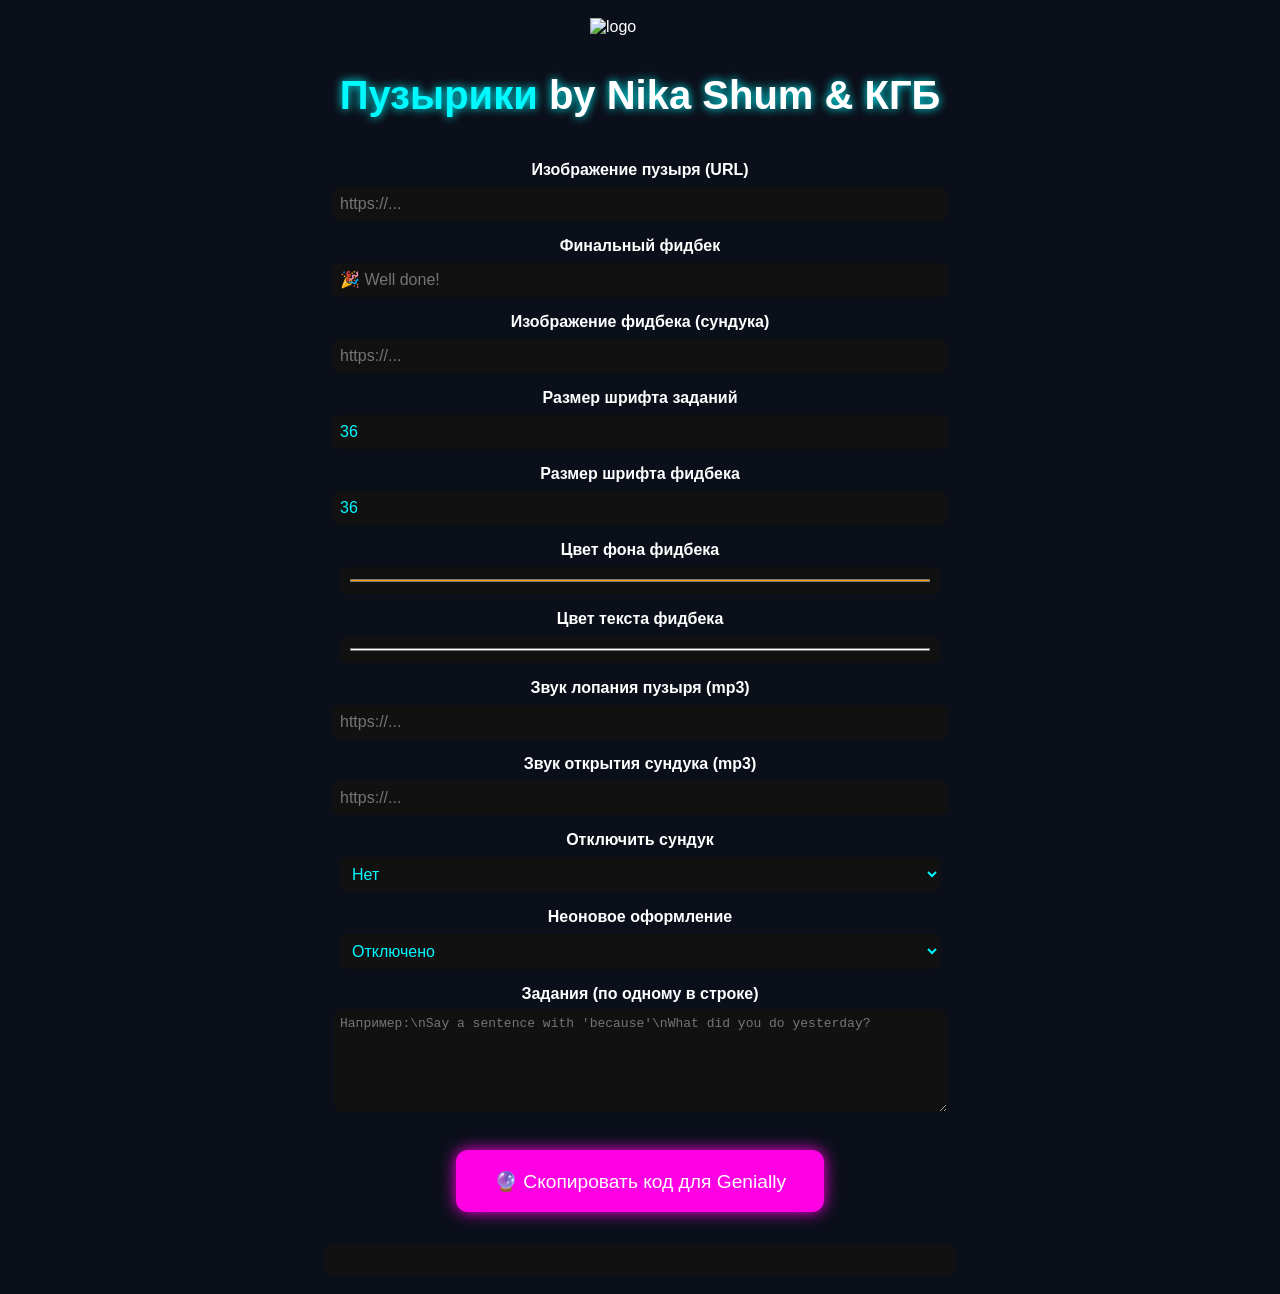
==== edit.html @ 7903235f "Update edit.html" ====
<!DOCTYPE html>
<html lang="ru">
<head>
  <meta charset="UTF-8" />
  <meta name="viewport" content="width=device-width, initial-scale=1.0" />
  <title>Редактор Пузыриков</title>
  <style>
    body {
      background: #0b0f1a;
      font-family: 'Rubik', sans-serif;
      color: white;
      margin: 0;
      padding: 2vh;
      display: flex;
      flex-direction: column;
      align-items: center;
    }
    h1 {
      font-size: 2.5em;
      color: #00f9ff;
      text-shadow: 0 0 10px #00f9ff;
      text-align: center;
    }
    .logo {
      width: 100px;
      margin-bottom: 10px;
    }
    label {
      margin-top: 1em;
      font-weight: bold;
      display: block;
    }
    input, textarea, select {
      width: 80vw;
      max-width: 600px;
      margin-top: 0.5em;
      padding: 0.5em;
      border-radius: 8px;
      border: none;
      background: #111;
      color: #00f9ff;
      font-size: 1em;
    }
    button {
      margin-top: 2em;
      padding: 1em 2em;
      font-size: 1.2em;
      border: none;
      border-radius: 12px;
      background: #ff00e5;
      color: white;
      cursor: pointer;
      box-shadow: 0 0 15px #ff00e5;
    }
    button:hover {
      transform: scale(1.05);
    }
    .output {
      margin-top: 2em;
      word-break: break-all;
      background: #111;
      padding: 1em;
      border-radius: 12px;
      width: 80vw;
      max-width: 600px;
    }
  </style>
</head>
<body>
  <img class="logo" src="https://nikashum93.github.io/pusyriki/assets/kgb-logo.png" alt="logo" />
  <h1>Пузырики <span style="color:#fff">by Nika Shum & КГБ</span></h1>

  <label>Изображение пузыря (URL)</label>
  <input id="bubbleImage" placeholder="https://..." />

  <label>Финальный фидбек</label>
  <input id="feedback" placeholder="🎉 Well done!" />

  <label>Изображение фидбека (сундука)</label>
  <input id="feedbackImage" placeholder="https://..." />

  <label>Размер шрифта заданий</label>
  <input id="fontSize" type="number" value="36" />

  <label>Размер шрифта фидбека</label>
  <input id="feedbackFontSize" type="number" value="36" />

  <label>Цвет фона фидбека</label>
  <input id="feedbackColor" type="color" value="#FFA500" />

  <label>Цвет текста фидбека</label>
  <input id="feedbackTextColor" type="color" value="#FFFFFF" />

  <label>Звук лопания пузыря (mp3)</label>
  <input id="popSound" placeholder="https://..." />

  <label>Звук открытия сундука (mp3)</label>
  <input id="openSound" placeholder="https://..." />

  <label>Отключить сундук</label>
  <select id="noChest">
    <option value="false">Нет</option>
    <option value="true">Да</option>
  </select>

  <label>Неоновое оформление</label>
  <select id="neon">
    <option value="false">Отключено</option>
    <option value="true">Включено</option>
  </select>

  <label>Задания (по одному в строке)</label>
  <textarea id="tasks" rows="6" placeholder="Например:\nSay a sentence with 'because'\nWhat did you do yesterday?"></textarea>

  <button onclick="generate()">🔮 Скопировать код для Genially</button>

  <div class="output" id="output"></div>

  <script>
    function generate() {
      const params = new URLSearchParams({
        bubbleImage: bubbleImage.value,
        feedback: feedback.value,
        feedbackImage: feedbackImage.value,
        fontSize: fontSize.value,
        feedbackFontSize: feedbackFontSize.value,
        feedbackColor: feedbackColor.value,
        feedbackTextColor: feedbackTextColor.value,
        popSound: popSound.value,
        openSound: openSound.value,
        noChest: noChest.value,
        neon: neon.value,
        tasks: tasks.value.trim()
      });
      const url = `https://nikashum93.github.io/pusyriki2.0/?${params.toString()}`;
      output.innerHTML = `<textarea readonly style='width:100%;height:100px;'>
<iframe src="${url}" style="width:100%;height:100%" frameborder="0" allowfullscreen></iframe>
</textarea>`;
    }
  </script>
</body>
</html>
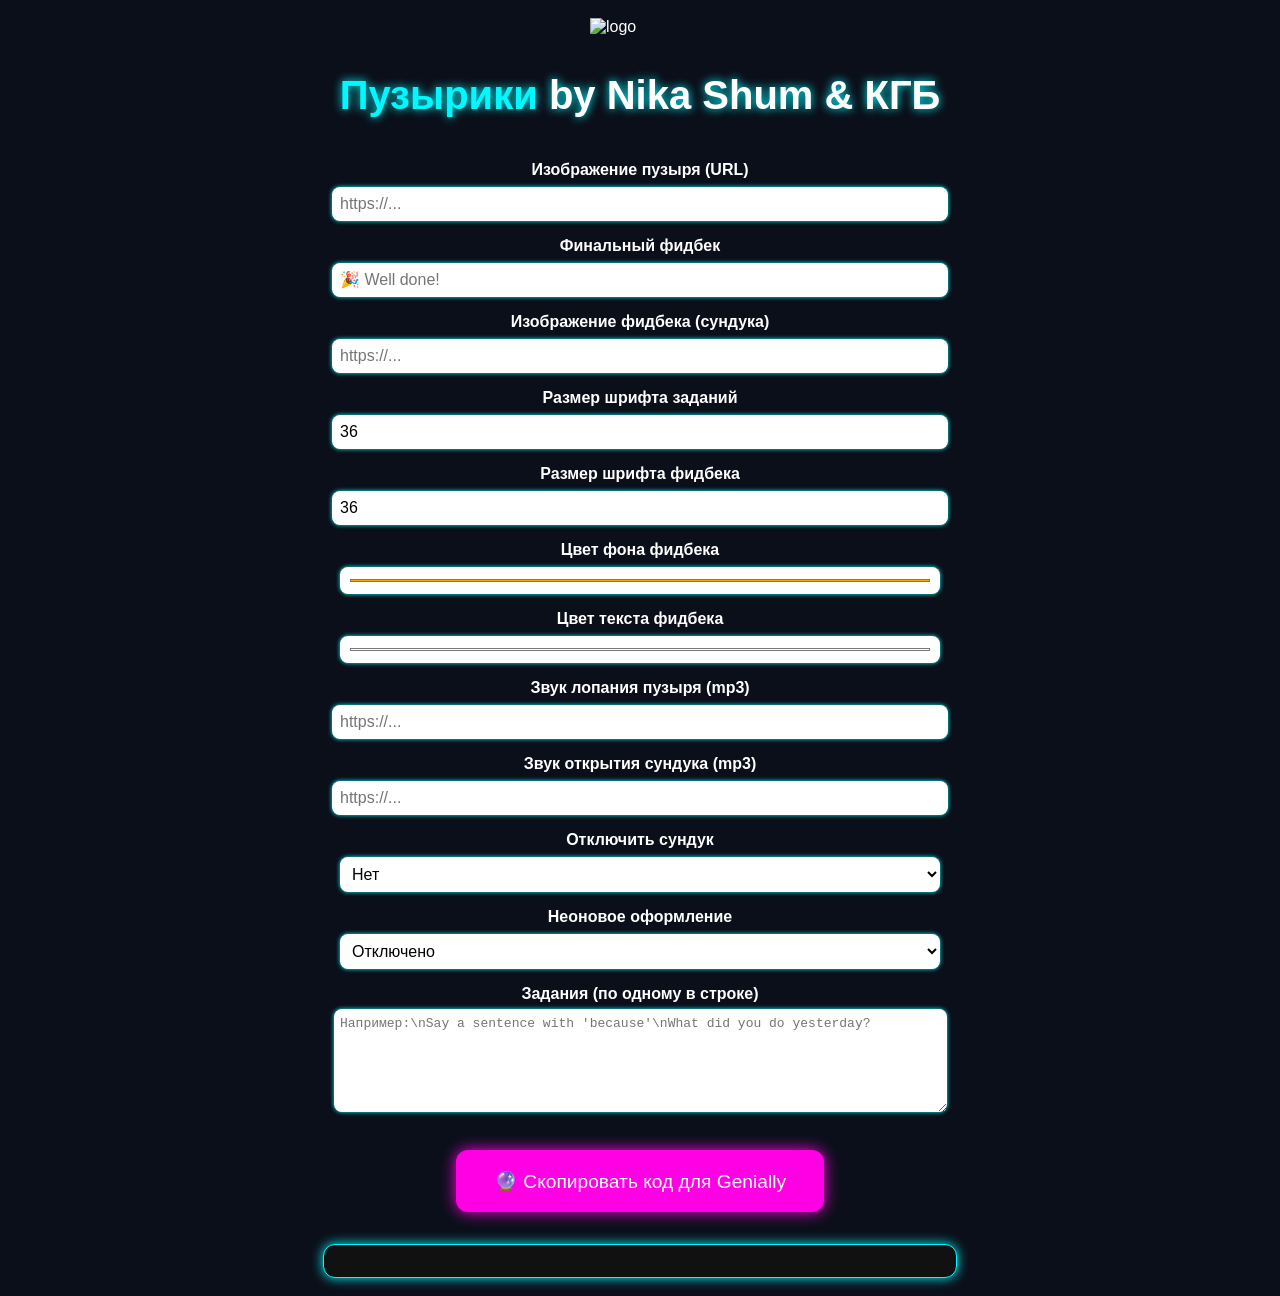
==== commit 83aaa2a7: "Update edit.html" ====
--- a/edit.html
+++ b/edit.html
@@ -37,9 +37,14 @@
       padding: 0.5em;
       border-radius: 8px;
       border: none;
-      background: #111;
-      color: #00f9ff;
+      background: #fff;
+      color: #000;
       font-size: 1em;
+      outline: none;
+      box-shadow: 0 0 4px #00f9ff;
+    }
+    input:focus, textarea:focus, select:focus {
+      box-shadow: 0 0 8px #00f9ff;
     }
     button {
       margin-top: 2em;
@@ -63,6 +68,9 @@
       border-radius: 12px;
       width: 80vw;
       max-width: 600px;
+      box-shadow: 0 0 12px #00f9ff;
+      border: 1px solid #00f9ff;
+      color: #00f9ff;
     }
   </style>
 </head>
@@ -71,31 +79,31 @@
   <h1>Пузырики <span style="color:#fff">by Nika Shum & КГБ</span></h1>
 
   <label>Изображение пузыря (URL)</label>
-  <input id="bubbleImage" placeholder="https://..." />
+  <input id="bubbleImage" placeholder="https://..." autocomplete="off" />
 
   <label>Финальный фидбек</label>
-  <input id="feedback" placeholder="🎉 Well done!" />
+  <input id="feedback" placeholder="🎉 Well done!" autocomplete="off" />
 
   <label>Изображение фидбека (сундука)</label>
-  <input id="feedbackImage" placeholder="https://..." />
+  <input id="feedbackImage" placeholder="https://..." autocomplete="off" />
 
   <label>Размер шрифта заданий</label>
-  <input id="fontSize" type="number" value="36" />
+  <input id="fontSize" type="number" value="36" autocomplete="off" />
 
   <label>Размер шрифта фидбека</label>
-  <input id="feedbackFontSize" type="number" value="36" />
+  <input id="feedbackFontSize" type="number" value="36" autocomplete="off" />
 
   <label>Цвет фона фидбека</label>
-  <input id="feedbackColor" type="color" value="#FFA500" />
+  <input id="feedbackColor" type="color" value="#FFA500" autocomplete="off" />
 
   <label>Цвет текста фидбека</label>
-  <input id="feedbackTextColor" type="color" value="#FFFFFF" />
+  <input id="feedbackTextColor" type="color" value="#FFFFFF" autocomplete="off" />
 
   <label>Звук лопания пузыря (mp3)</label>
-  <input id="popSound" placeholder="https://..." />
+  <input id="popSound" placeholder="https://..." autocomplete="off" />
 
   <label>Звук открытия сундука (mp3)</label>
-  <input id="openSound" placeholder="https://..." />
+  <input id="openSound" placeholder="https://..." autocomplete="off" />
 
   <label>Отключить сундук</label>
   <select id="noChest">
@@ -110,7 +118,7 @@
   </select>
 
   <label>Задания (по одному в строке)</label>
-  <textarea id="tasks" rows="6" placeholder="Например:\nSay a sentence with 'because'\nWhat did you do yesterday?"></textarea>
+  <textarea id="tasks" rows="6" placeholder="Например:\nSay a sentence with 'because'\nWhat did you do yesterday?" autocomplete="off"></textarea>
 
   <button onclick="generate()">🔮 Скопировать код для Genially</button>
 
@@ -132,7 +140,7 @@
         neon: neon.value,
         tasks: tasks.value.trim()
       });
-      const url = `https://nikashum93.github.io/pusyriki2.0/?${params.toString()}`;
+      const url = `https://nikashum93.github.io/pusyriki2.0/index.html?${params.toString()}`;
       output.innerHTML = `<textarea readonly style='width:100%;height:100px;'>
 <iframe src="${url}" style="width:100%;height:100%" frameborder="0" allowfullscreen></iframe>
 </textarea>`;
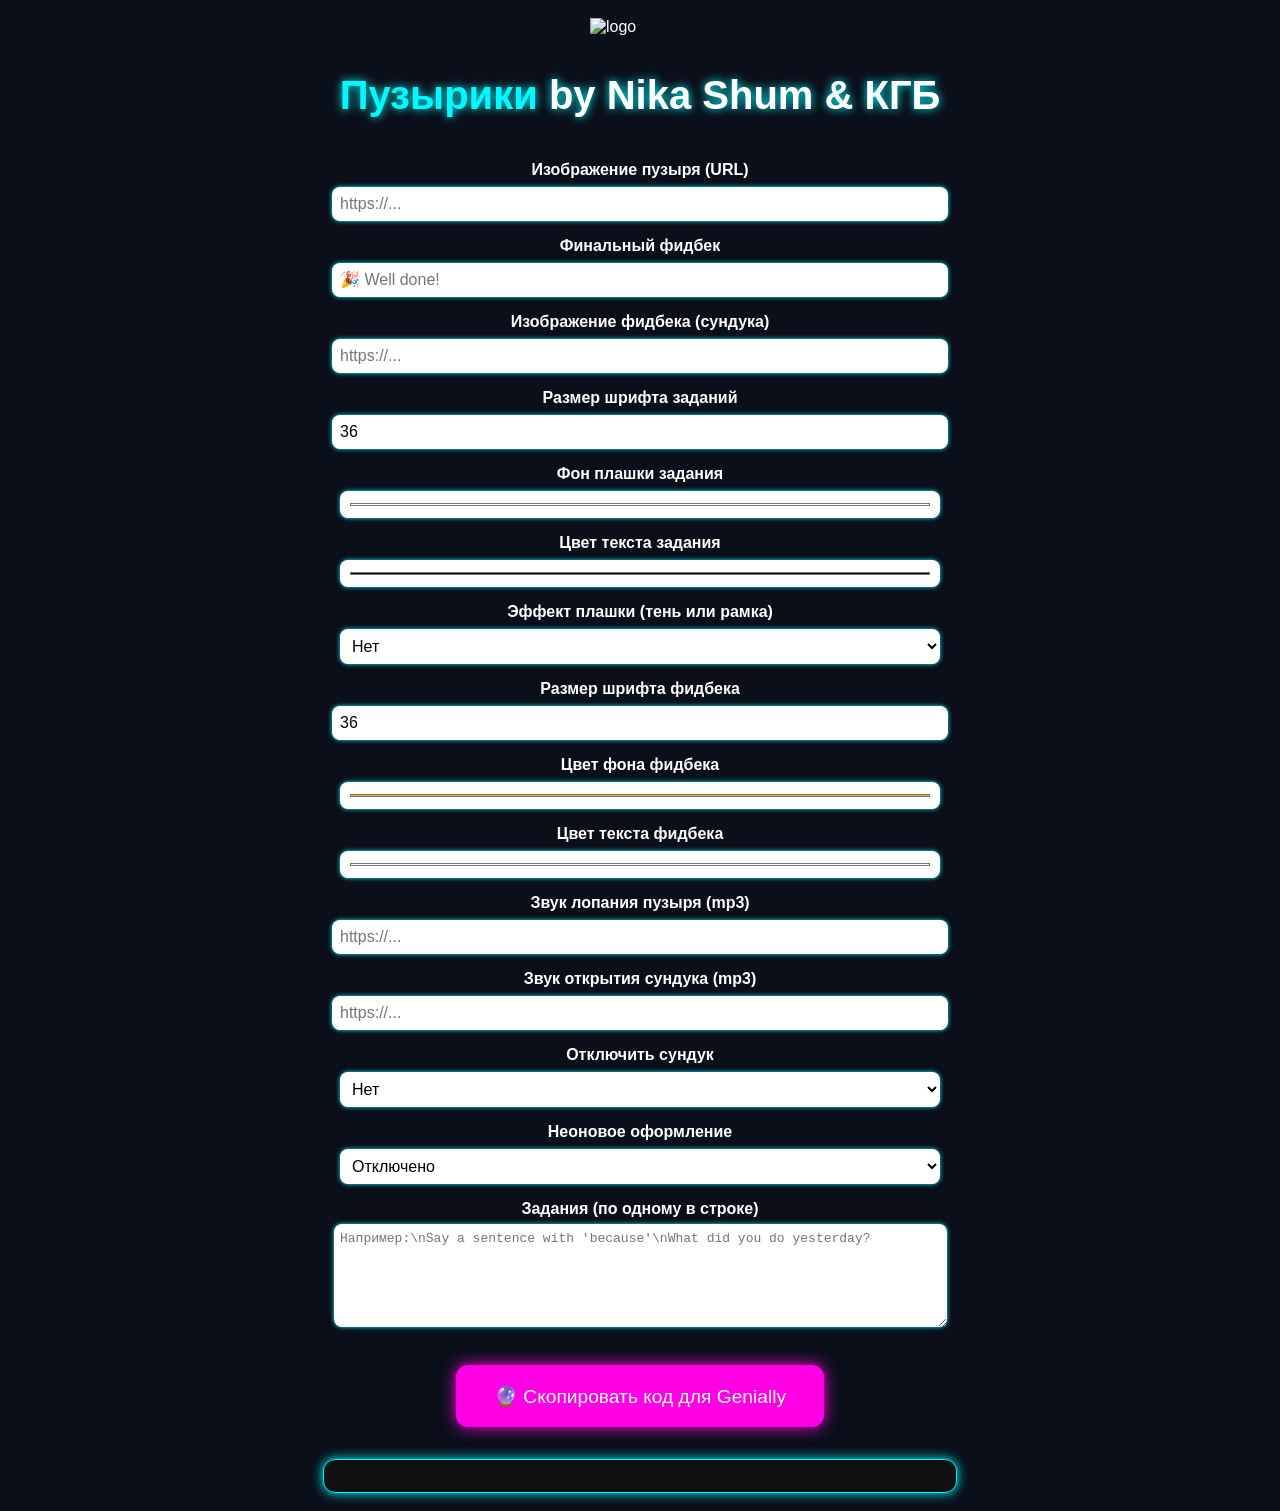
==== commit ff1c3c8a: "Update edit.html" ====
--- a/edit.html
+++ b/edit.html
@@ -62,7 +62,7 @@
     }
     .output {
       margin-top: 2em;
-      word-break: break-all;
+      word-break: break-word;
       background: #111;
       padding: 1em;
       border-radius: 12px;
@@ -89,6 +89,20 @@
 
   <label>Размер шрифта заданий</label>
   <input id="fontSize" type="number" value="36" autocomplete="off" />
+
+  <label>Фон плашки задания</label>
+  <input id="taskBgColor" type="color" value="#ffffff" autocomplete="off" />
+
+  <label>Цвет текста задания</label>
+  <input id="taskTextColor" type="color" value="#000000" autocomplete="off" />
+
+  <label>Эффект плашки (тень или рамка)</label>
+  <select id="taskEffect">
+    <option value="none">Нет</option>
+    <option value="shadow">Тень</option>
+    <option value="border">Рамка</option>
+    <option value="3d">3D</option>
+  </select>
 
   <label>Размер шрифта фидбека</label>
   <input id="feedbackFontSize" type="number" value="36" autocomplete="off" />
@@ -131,6 +145,9 @@
         feedback: feedback.value,
         feedbackImage: feedbackImage.value,
         fontSize: fontSize.value,
+        taskBgColor: taskBgColor.value,
+        taskTextColor: taskTextColor.value,
+        taskEffect: taskEffect.value,
         feedbackFontSize: feedbackFontSize.value,
         feedbackColor: feedbackColor.value,
         feedbackTextColor: feedbackTextColor.value,
@@ -141,9 +158,7 @@
         tasks: tasks.value.trim()
       });
       const url = `https://nikashum93.github.io/pusyriki2.0/index.html?${params.toString()}`;
-      output.innerHTML = `<textarea readonly style='width:100%;height:100px;'>
-<iframe src="${url}" style="width:100%;height:100%" frameborder="0" allowfullscreen></iframe>
-</textarea>`;
+      output.innerHTML = `<textarea readonly style='width:100%;height:100px;'>\n<iframe src="${url}" style="width:100%;height:100%" frameborder="0" allowfullscreen></iframe>\n</textarea>`;
     }
   </script>
 </body>
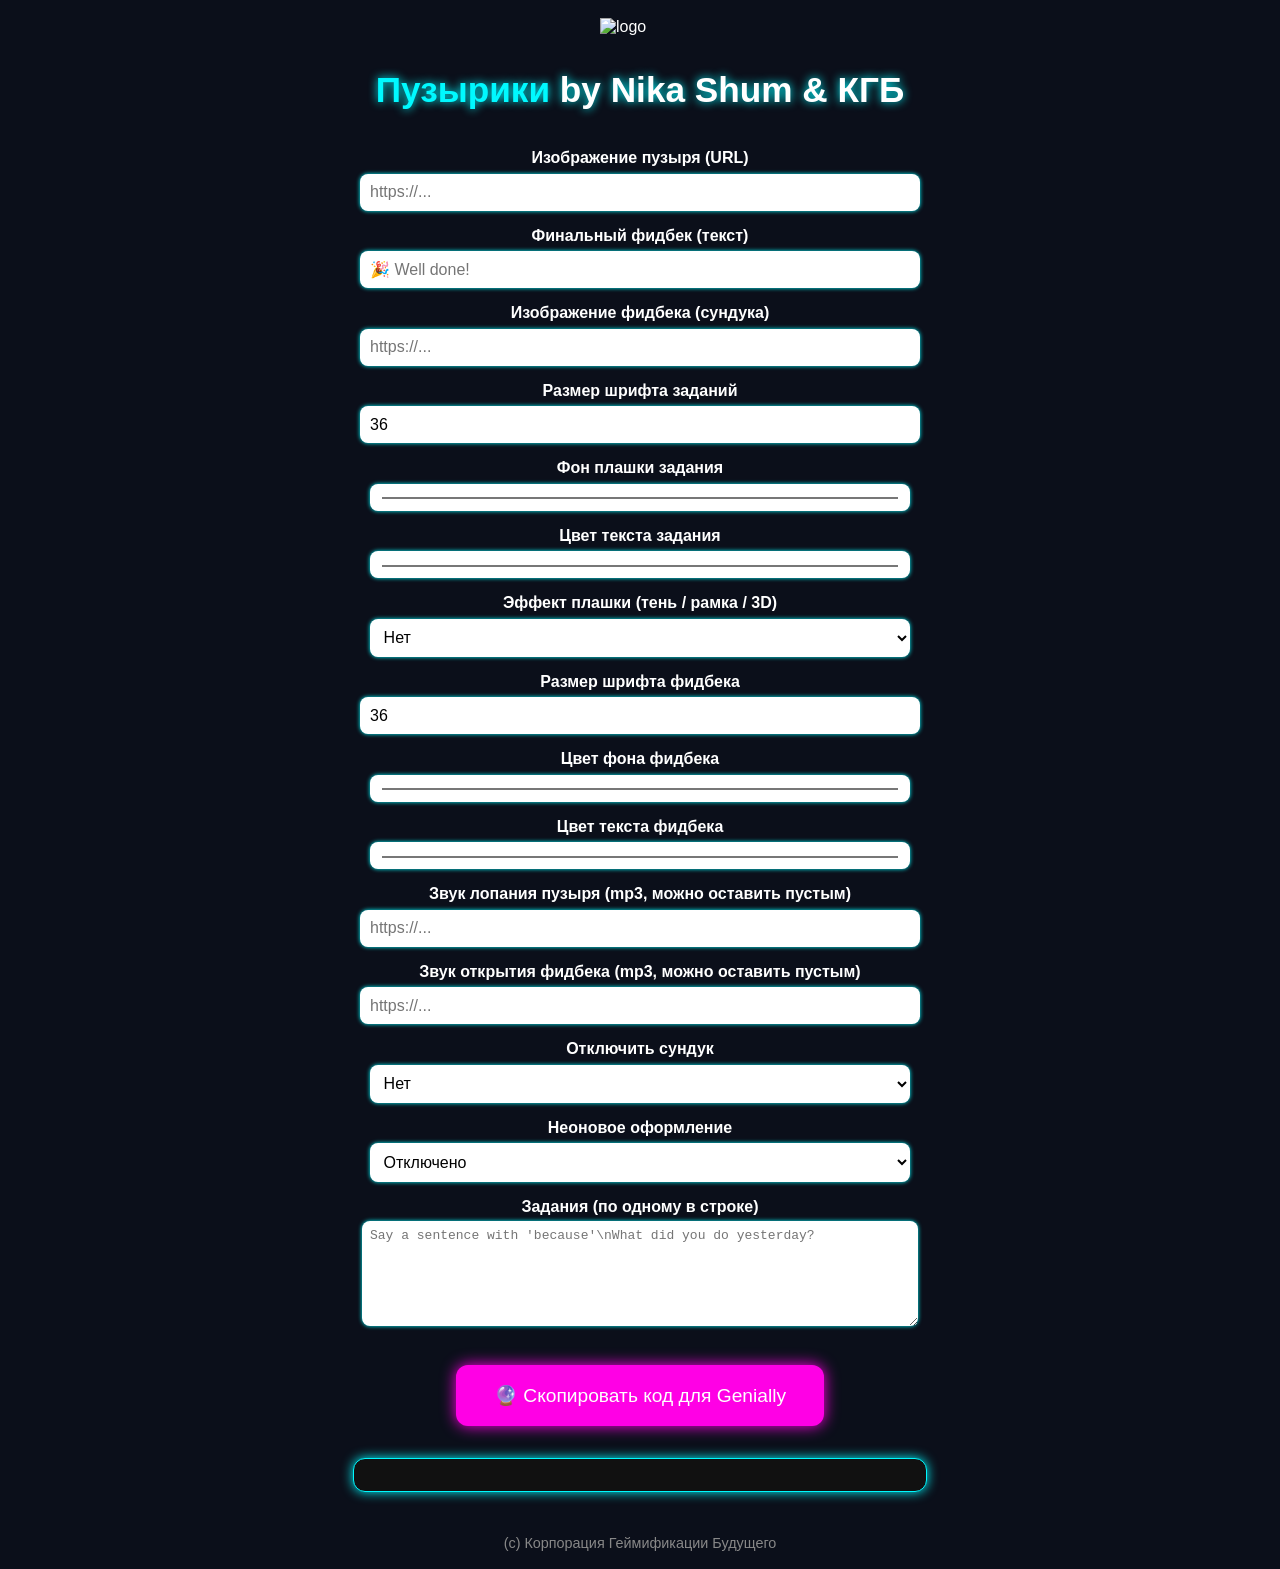
==== commit a8036641: "Update edit.html" ====
--- a/edit.html
+++ b/edit.html
@@ -16,13 +16,13 @@
       align-items: center;
     }
     h1 {
-      font-size: 2.5em;
+      font-size: 2.2em;
       color: #00f9ff;
       text-shadow: 0 0 10px #00f9ff;
       text-align: center;
     }
     .logo {
-      width: 100px;
+      width: 80px;
       margin-bottom: 10px;
     }
     label {
@@ -31,10 +31,10 @@
       display: block;
     }
     input, textarea, select {
-      width: 80vw;
-      max-width: 600px;
-      margin-top: 0.5em;
-      padding: 0.5em;
+      width: 90vw;
+      max-width: 540px;
+      margin-top: 0.4em;
+      padding: 0.6em;
       border-radius: 8px;
       border: none;
       background: #fff;
@@ -66,11 +66,17 @@
       background: #111;
       padding: 1em;
       border-radius: 12px;
-      width: 80vw;
-      max-width: 600px;
+      width: 90vw;
+      max-width: 540px;
       box-shadow: 0 0 12px #00f9ff;
       border: 1px solid #00f9ff;
       color: #00f9ff;
+    }
+    footer {
+      margin-top: 3em;
+      font-size: 0.9em;
+      color: #888;
+      text-align: center;
     }
   </style>
 </head>
@@ -81,14 +87,14 @@
   <label>Изображение пузыря (URL)</label>
   <input id="bubbleImage" placeholder="https://..." autocomplete="off" />
 
-  <label>Финальный фидбек</label>
+  <label>Финальный фидбек (текст)</label>
   <input id="feedback" placeholder="🎉 Well done!" autocomplete="off" />
 
   <label>Изображение фидбека (сундука)</label>
   <input id="feedbackImage" placeholder="https://..." autocomplete="off" />
 
   <label>Размер шрифта заданий</label>
-  <input id="fontSize" type="number" value="36" autocomplete="off" />
+  <input id="fontSize" type="number" value="36" min="16" autocomplete="off" />
 
   <label>Фон плашки задания</label>
   <input id="taskBgColor" type="color" value="#ffffff" autocomplete="off" />
@@ -96,7 +102,7 @@
   <label>Цвет текста задания</label>
   <input id="taskTextColor" type="color" value="#000000" autocomplete="off" />
 
-  <label>Эффект плашки (тень или рамка)</label>
+  <label>Эффект плашки (тень / рамка / 3D)</label>
   <select id="taskEffect">
     <option value="none">Нет</option>
     <option value="shadow">Тень</option>
@@ -105,7 +111,7 @@
   </select>
 
   <label>Размер шрифта фидбека</label>
-  <input id="feedbackFontSize" type="number" value="36" autocomplete="off" />
+  <input id="feedbackFontSize" type="number" value="36" min="16" autocomplete="off" />
 
   <label>Цвет фона фидбека</label>
   <input id="feedbackColor" type="color" value="#FFA500" autocomplete="off" />
@@ -113,10 +119,10 @@
   <label>Цвет текста фидбека</label>
   <input id="feedbackTextColor" type="color" value="#FFFFFF" autocomplete="off" />
 
-  <label>Звук лопания пузыря (mp3)</label>
+  <label>Звук лопания пузыря (mp3, можно оставить пустым)</label>
   <input id="popSound" placeholder="https://..." autocomplete="off" />
 
-  <label>Звук открытия сундука (mp3)</label>
+  <label>Звук открытия фидбека (mp3, можно оставить пустым)</label>
   <input id="openSound" placeholder="https://..." autocomplete="off" />
 
   <label>Отключить сундук</label>
@@ -132,11 +138,13 @@
   </select>
 
   <label>Задания (по одному в строке)</label>
-  <textarea id="tasks" rows="6" placeholder="Например:\nSay a sentence with 'because'\nWhat did you do yesterday?" autocomplete="off"></textarea>
+  <textarea id="tasks" rows="6" placeholder="Say a sentence with 'because'\nWhat did you do yesterday?" autocomplete="off"></textarea>
 
   <button onclick="generate()">🔮 Скопировать код для Genially</button>
 
   <div class="output" id="output"></div>
+
+  <footer>(c) Корпорация Геймификации Будущего</footer>
 
   <script>
     function generate() {
@@ -157,8 +165,9 @@
         neon: neon.value,
         tasks: tasks.value.trim()
       });
+
       const url = `https://nikashum93.github.io/pusyriki2.0/index.html?${params.toString()}`;
-      output.innerHTML = `<textarea readonly style='width:100%;height:100px;'>\n<iframe src="${url}" style="width:100%;height:100%" frameborder="0" allowfullscreen></iframe>\n</textarea>`;
+      output.innerHTML = `<textarea readonly style="width:100%;height:100px;">\n<iframe src="${url}" style="width:100%;height:100%" frameborder="0" allowfullscreen></iframe>\n</textarea>`;
     }
   </script>
 </body>
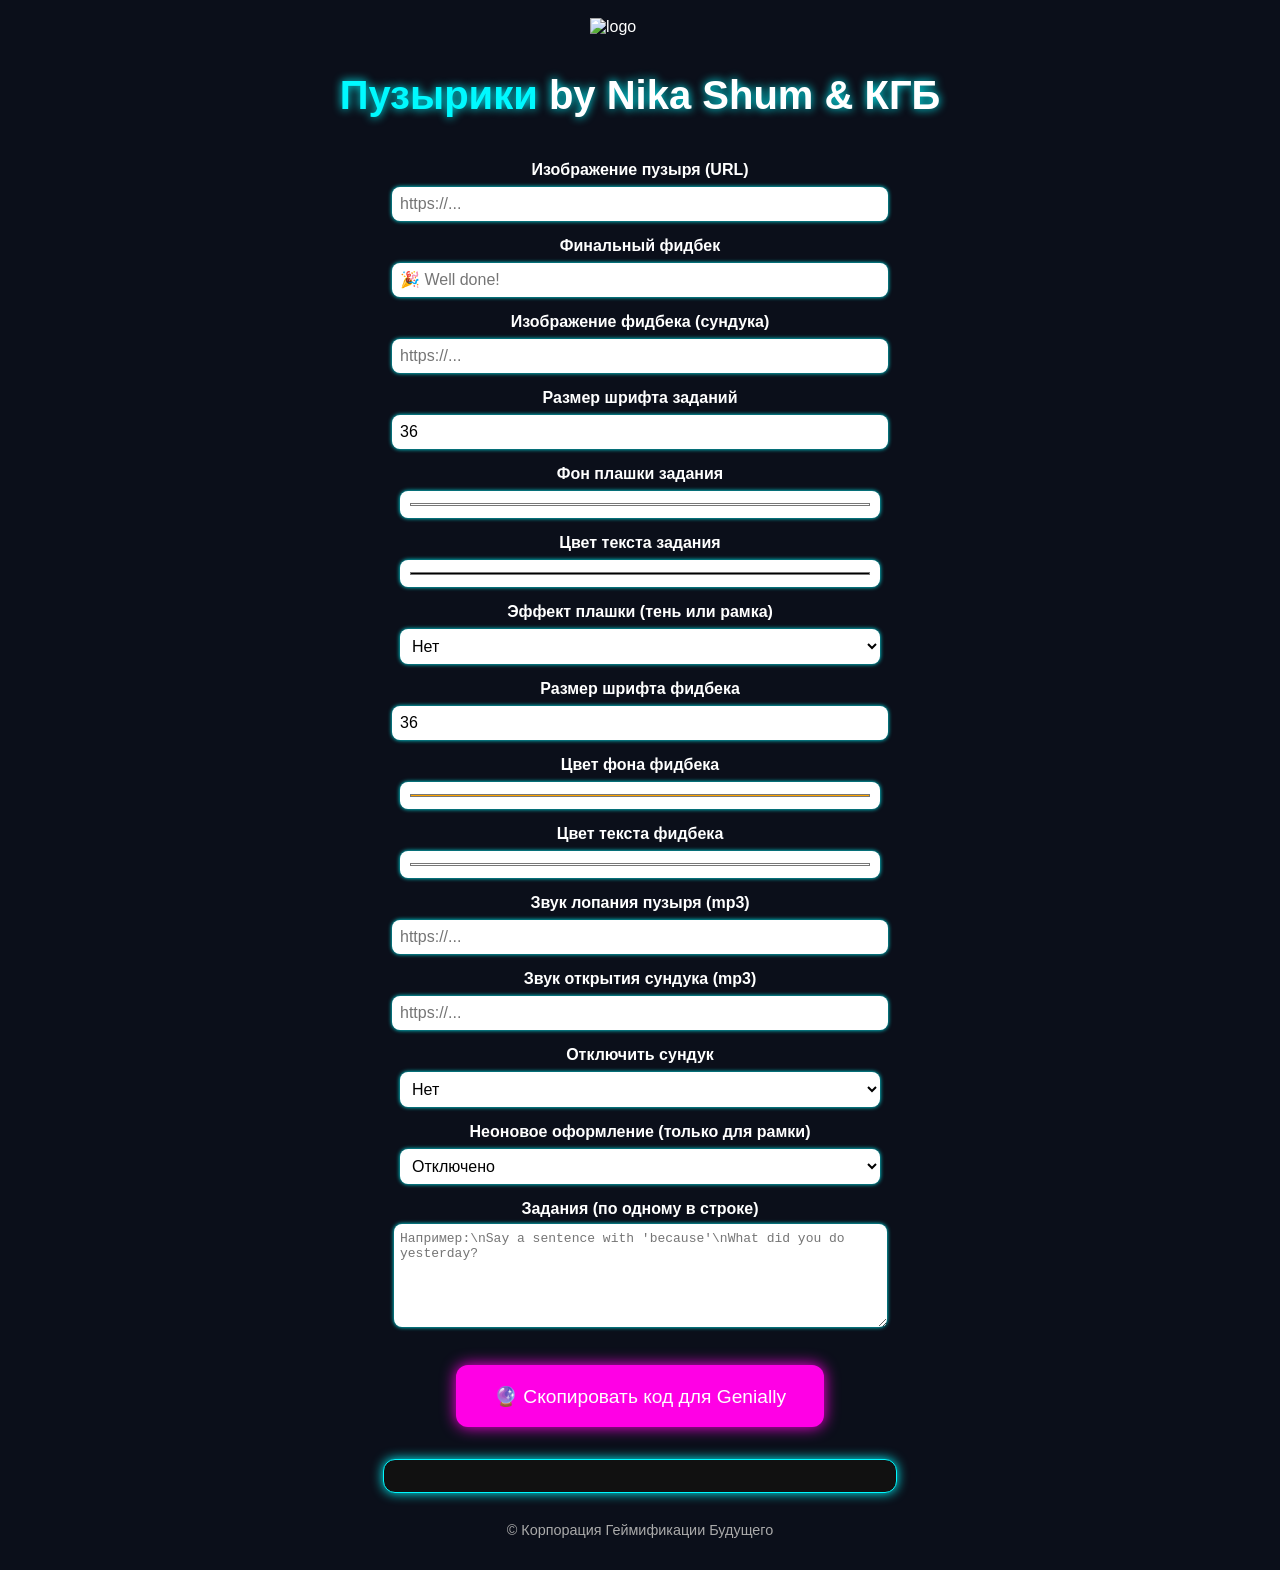
==== commit f1fc7e19: "Update edit.html" ====
--- a/edit.html
+++ b/edit.html
@@ -16,13 +16,13 @@
       align-items: center;
     }
     h1 {
-      font-size: 2.2em;
+      font-size: 2.5em;
       color: #00f9ff;
       text-shadow: 0 0 10px #00f9ff;
       text-align: center;
     }
     .logo {
-      width: 80px;
+      width: 100px;
       margin-bottom: 10px;
     }
     label {
@@ -31,10 +31,10 @@
       display: block;
     }
     input, textarea, select {
-      width: 90vw;
-      max-width: 540px;
-      margin-top: 0.4em;
-      padding: 0.6em;
+      width: 60vw;
+      max-width: 480px;
+      margin-top: 0.5em;
+      padding: 0.5em;
       border-radius: 8px;
       border: none;
       background: #fff;
@@ -66,17 +66,11 @@
       background: #111;
       padding: 1em;
       border-radius: 12px;
-      width: 90vw;
-      max-width: 540px;
+      width: 60vw;
+      max-width: 480px;
       box-shadow: 0 0 12px #00f9ff;
       border: 1px solid #00f9ff;
       color: #00f9ff;
-    }
-    footer {
-      margin-top: 3em;
-      font-size: 0.9em;
-      color: #888;
-      text-align: center;
     }
   </style>
 </head>
@@ -87,14 +81,14 @@
   <label>Изображение пузыря (URL)</label>
   <input id="bubbleImage" placeholder="https://..." autocomplete="off" />
 
-  <label>Финальный фидбек (текст)</label>
+  <label>Финальный фидбек</label>
   <input id="feedback" placeholder="🎉 Well done!" autocomplete="off" />
 
   <label>Изображение фидбека (сундука)</label>
   <input id="feedbackImage" placeholder="https://..." autocomplete="off" />
 
   <label>Размер шрифта заданий</label>
-  <input id="fontSize" type="number" value="36" min="16" autocomplete="off" />
+  <input id="fontSize" type="number" value="36" autocomplete="off" />
 
   <label>Фон плашки задания</label>
   <input id="taskBgColor" type="color" value="#ffffff" autocomplete="off" />
@@ -102,7 +96,7 @@
   <label>Цвет текста задания</label>
   <input id="taskTextColor" type="color" value="#000000" autocomplete="off" />
 
-  <label>Эффект плашки (тень / рамка / 3D)</label>
+  <label>Эффект плашки (тень или рамка)</label>
   <select id="taskEffect">
     <option value="none">Нет</option>
     <option value="shadow">Тень</option>
@@ -111,7 +105,7 @@
   </select>
 
   <label>Размер шрифта фидбека</label>
-  <input id="feedbackFontSize" type="number" value="36" min="16" autocomplete="off" />
+  <input id="feedbackFontSize" type="number" value="36" autocomplete="off" />
 
   <label>Цвет фона фидбека</label>
   <input id="feedbackColor" type="color" value="#FFA500" autocomplete="off" />
@@ -119,10 +113,10 @@
   <label>Цвет текста фидбека</label>
   <input id="feedbackTextColor" type="color" value="#FFFFFF" autocomplete="off" />
 
-  <label>Звук лопания пузыря (mp3, можно оставить пустым)</label>
+  <label>Звук лопания пузыря (mp3)</label>
   <input id="popSound" placeholder="https://..." autocomplete="off" />
 
-  <label>Звук открытия фидбека (mp3, можно оставить пустым)</label>
+  <label>Звук открытия сундука (mp3)</label>
   <input id="openSound" placeholder="https://..." autocomplete="off" />
 
   <label>Отключить сундук</label>
@@ -131,23 +125,29 @@
     <option value="true">Да</option>
   </select>
 
-  <label>Неоновое оформление</label>
+  <label>Неоновое оформление (только для рамки)</label>
   <select id="neon">
     <option value="false">Отключено</option>
     <option value="true">Включено</option>
   </select>
 
   <label>Задания (по одному в строке)</label>
-  <textarea id="tasks" rows="6" placeholder="Say a sentence with 'because'\nWhat did you do yesterday?" autocomplete="off"></textarea>
+  <textarea id="tasks" rows="6" placeholder="Например:\nSay a sentence with 'because'\nWhat did you do yesterday?" autocomplete="off"></textarea>
 
   <button onclick="generate()">🔮 Скопировать код для Genially</button>
 
   <div class="output" id="output"></div>
 
-  <footer>(c) Корпорация Геймификации Будущего</footer>
+  <p style="margin-top:2em; color:#aaa; font-size:0.9em;">© Корпорация Геймификации Будущего</p>
 
   <script>
     function generate() {
+      const cleanedTasks = tasks.value
+        .split('\n')
+        .map(t => t.trim())
+        .filter(t => t !== '')
+        .join('\n');
+
       const params = new URLSearchParams({
         bubbleImage: bubbleImage.value,
         feedback: feedback.value,
@@ -163,11 +163,11 @@
         openSound: openSound.value,
         noChest: noChest.value,
         neon: neon.value,
-        tasks: tasks.value.trim()
+        tasks: cleanedTasks
       });
 
       const url = `https://nikashum93.github.io/pusyriki2.0/index.html?${params.toString()}`;
-      output.innerHTML = `<textarea readonly style="width:100%;height:100px;">\n<iframe src="${url}" style="width:100%;height:100%" frameborder="0" allowfullscreen></iframe>\n</textarea>`;
+      output.innerHTML = `<textarea readonly onclick="this.select()" style='width:100%;height:100px;'>\n<iframe src="${url}" style="width:100%;height:100%" frameborder="0" allowfullscreen></iframe>\n</textarea>`;
     }
   </script>
 </body>
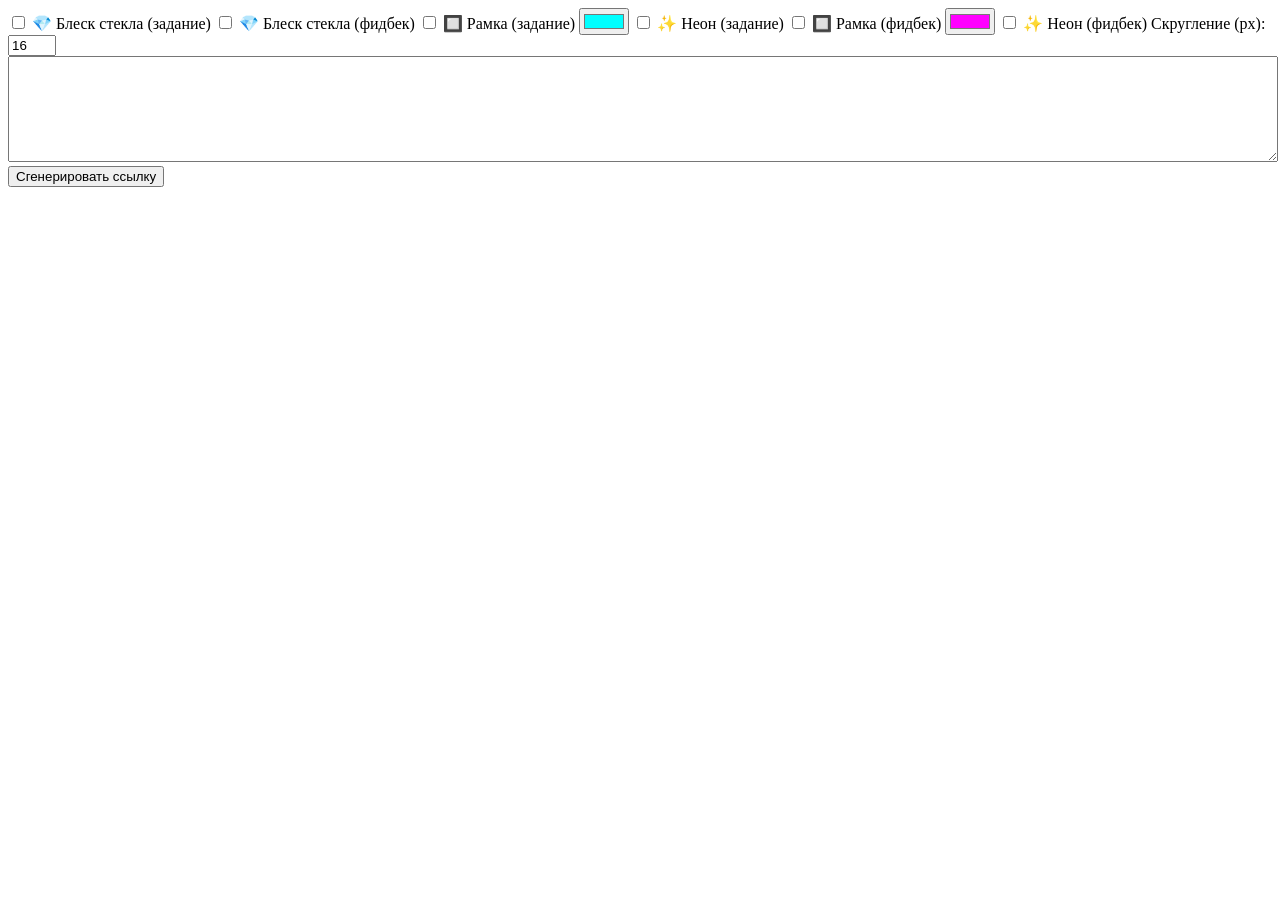
==== commit 8b77e4b9: "Update edit.html" ====
--- a/edit.html
+++ b/edit.html
@@ -1,173 +1,47 @@
 <!DOCTYPE html>
-<html lang="ru">
+<html>
 <head>
-  <meta charset="UTF-8" />
-  <meta name="viewport" content="width=device-width, initial-scale=1.0" />
+  <meta charset="UTF-8">
   <title>Редактор Пузыриков</title>
-  <style>
-    body {
-      background: #0b0f1a;
-      font-family: 'Rubik', sans-serif;
-      color: white;
-      margin: 0;
-      padding: 2vh;
-      display: flex;
-      flex-direction: column;
-      align-items: center;
-    }
-    h1 {
-      font-size: 2.5em;
-      color: #00f9ff;
-      text-shadow: 0 0 10px #00f9ff;
-      text-align: center;
-    }
-    .logo {
-      width: 100px;
-      margin-bottom: 10px;
-    }
-    label {
-      margin-top: 1em;
-      font-weight: bold;
-      display: block;
-    }
-    input, textarea, select {
-      width: 60vw;
-      max-width: 480px;
-      margin-top: 0.5em;
-      padding: 0.5em;
-      border-radius: 8px;
-      border: none;
-      background: #fff;
-      color: #000;
-      font-size: 1em;
-      outline: none;
-      box-shadow: 0 0 4px #00f9ff;
-    }
-    input:focus, textarea:focus, select:focus {
-      box-shadow: 0 0 8px #00f9ff;
-    }
-    button {
-      margin-top: 2em;
-      padding: 1em 2em;
-      font-size: 1.2em;
-      border: none;
-      border-radius: 12px;
-      background: #ff00e5;
-      color: white;
-      cursor: pointer;
-      box-shadow: 0 0 15px #ff00e5;
-    }
-    button:hover {
-      transform: scale(1.05);
-    }
-    .output {
-      margin-top: 2em;
-      word-break: break-word;
-      background: #111;
-      padding: 1em;
-      border-radius: 12px;
-      width: 60vw;
-      max-width: 480px;
-      box-shadow: 0 0 12px #00f9ff;
-      border: 1px solid #00f9ff;
-      color: #00f9ff;
-    }
-  </style>
 </head>
 <body>
-  <img class="logo" src="https://nikashum93.github.io/pusyriki/assets/kgb-logo.png" alt="logo" />
-  <h1>Пузырики <span style="color:#fff">by Nika Shum & КГБ</span></h1>
+  <div class="settings-panel">
+    <label><input type="checkbox" id="glassEffectTask"> 💎 Блеск стекла (задание)</label>
+    <label><input type="checkbox" id="glassEffectFeedback"> 💎 Блеск стекла (фидбек)</label>
 
-  <label>Изображение пузыря (URL)</label>
-  <input id="bubbleImage" placeholder="https://..." autocomplete="off" />
+    <label><input type="checkbox" id="borderTask"> 🔲 Рамка (задание)</label>
+    <input type="color" id="borderColorTask" value="#00ffff">
+    <label><input type="checkbox" id="borderNeonTask"> ✨ Неон (задание)</label>
 
-  <label>Финальный фидбек</label>
-  <input id="feedback" placeholder="🎉 Well done!" autocomplete="off" />
+    <label><input type="checkbox" id="borderFeedback"> 🔲 Рамка (фидбек)</label>
+    <input type="color" id="borderColorFeedback" value="#ff00ff">
+    <label><input type="checkbox" id="borderNeonFeedback"> ✨ Неон (фидбек)</label>
 
-  <label>Изображение фидбека (сундука)</label>
-  <input id="feedbackImage" placeholder="https://..." autocomplete="off" />
+    <label>Скругление (px): <input type="number" id="borderRadius" min="0" max="50" value="16"></label>
+  </div>
 
-  <label>Размер шрифта заданий</label>
-  <input id="fontSize" type="number" value="36" autocomplete="off" />
-
-  <label>Фон плашки задания</label>
-  <input id="taskBgColor" type="color" value="#ffffff" autocomplete="off" />
-
-  <label>Цвет текста задания</label>
-  <input id="taskTextColor" type="color" value="#000000" autocomplete="off" />
-
-  <label>Эффект плашки (тень или рамка)</label>
-  <select id="taskEffect">
-    <option value="none">Нет</option>
-    <option value="shadow">Тень</option>
-    <option value="border">Рамка</option>
-    <option value="3d">3D</option>
-  </select>
-
-  <label>Размер шрифта фидбека</label>
-  <input id="feedbackFontSize" type="number" value="36" autocomplete="off" />
-
-  <label>Цвет фона фидбека</label>
-  <input id="feedbackColor" type="color" value="#FFA500" autocomplete="off" />
-
-  <label>Цвет текста фидбека</label>
-  <input id="feedbackTextColor" type="color" value="#FFFFFF" autocomplete="off" />
-
-  <label>Звук лопания пузыря (mp3)</label>
-  <input id="popSound" placeholder="https://..." autocomplete="off" />
-
-  <label>Звук открытия сундука (mp3)</label>
-  <input id="openSound" placeholder="https://..." autocomplete="off" />
-
-  <label>Отключить сундук</label>
-  <select id="noChest">
-    <option value="false">Нет</option>
-    <option value="true">Да</option>
-  </select>
-
-  <label>Неоновое оформление (только для рамки)</label>
-  <select id="neon">
-    <option value="false">Отключено</option>
-    <option value="true">Включено</option>
-  </select>
-
-  <label>Задания (по одному в строке)</label>
-  <textarea id="tasks" rows="6" placeholder="Например:\nSay a sentence with 'because'\nWhat did you do yesterday?" autocomplete="off"></textarea>
-
-  <button onclick="generate()">🔮 Скопировать код для Genially</button>
-
-  <div class="output" id="output"></div>
-
-  <p style="margin-top:2em; color:#aaa; font-size:0.9em;">© Корпорация Геймификации Будущего</p>
+  <textarea id="output" style="width:100%;height:100px;"></textarea>
+  <button onclick="saveSettings()">Сгенерировать ссылку</button>
 
   <script>
-    function generate() {
-      const cleanedTasks = tasks.value
-        .split('\n')
-        .map(t => t.trim())
-        .filter(t => t !== '')
-        .join('\n');
+    function saveSettings() {
+      const params = new URLSearchParams();
 
-      const params = new URLSearchParams({
-        bubbleImage: bubbleImage.value,
-        feedback: feedback.value,
-        feedbackImage: feedbackImage.value,
-        fontSize: fontSize.value,
-        taskBgColor: taskBgColor.value,
-        taskTextColor: taskTextColor.value,
-        taskEffect: taskEffect.value,
-        feedbackFontSize: feedbackFontSize.value,
-        feedbackColor: feedbackColor.value,
-        feedbackTextColor: feedbackTextColor.value,
-        popSound: popSound.value,
-        openSound: openSound.value,
-        noChest: noChest.value,
-        neon: neon.value,
-        tasks: cleanedTasks
-      });
+      params.set('glassTask', document.getElementById('glassEffectTask').checked);
+      params.set('glassFeedback', document.getElementById('glassEffectFeedback').checked);
 
-      const url = `https://nikashum93.github.io/pusyriki2.0/index.html?${params.toString()}`;
-      output.innerHTML = `<textarea readonly onclick="this.select()" style='width:100%;height:100px;'>\n<iframe src="${url}" style="width:100%;height:100%" frameborder="0" allowfullscreen></iframe>\n</textarea>`;
+      params.set('borderTask', document.getElementById('borderTask').checked);
+      params.set('borderColorTask', document.getElementById('borderColorTask').value);
+      params.set('borderNeonTask', document.getElementById('borderNeonTask').checked);
+
+      params.set('borderFeedback', document.getElementById('borderFeedback').checked);
+      params.set('borderColorFeedback', document.getElementById('borderColorFeedback').value);
+      params.set('borderNeonFeedback', document.getElementById('borderNeonFeedback').checked);
+
+      params.set('borderRadius', document.getElementById('borderRadius').value);
+
+      const iframeURL = `index.html?${params.toString()}`;
+      document.getElementById('output').value = iframeURL;
     }
   </script>
 </body>
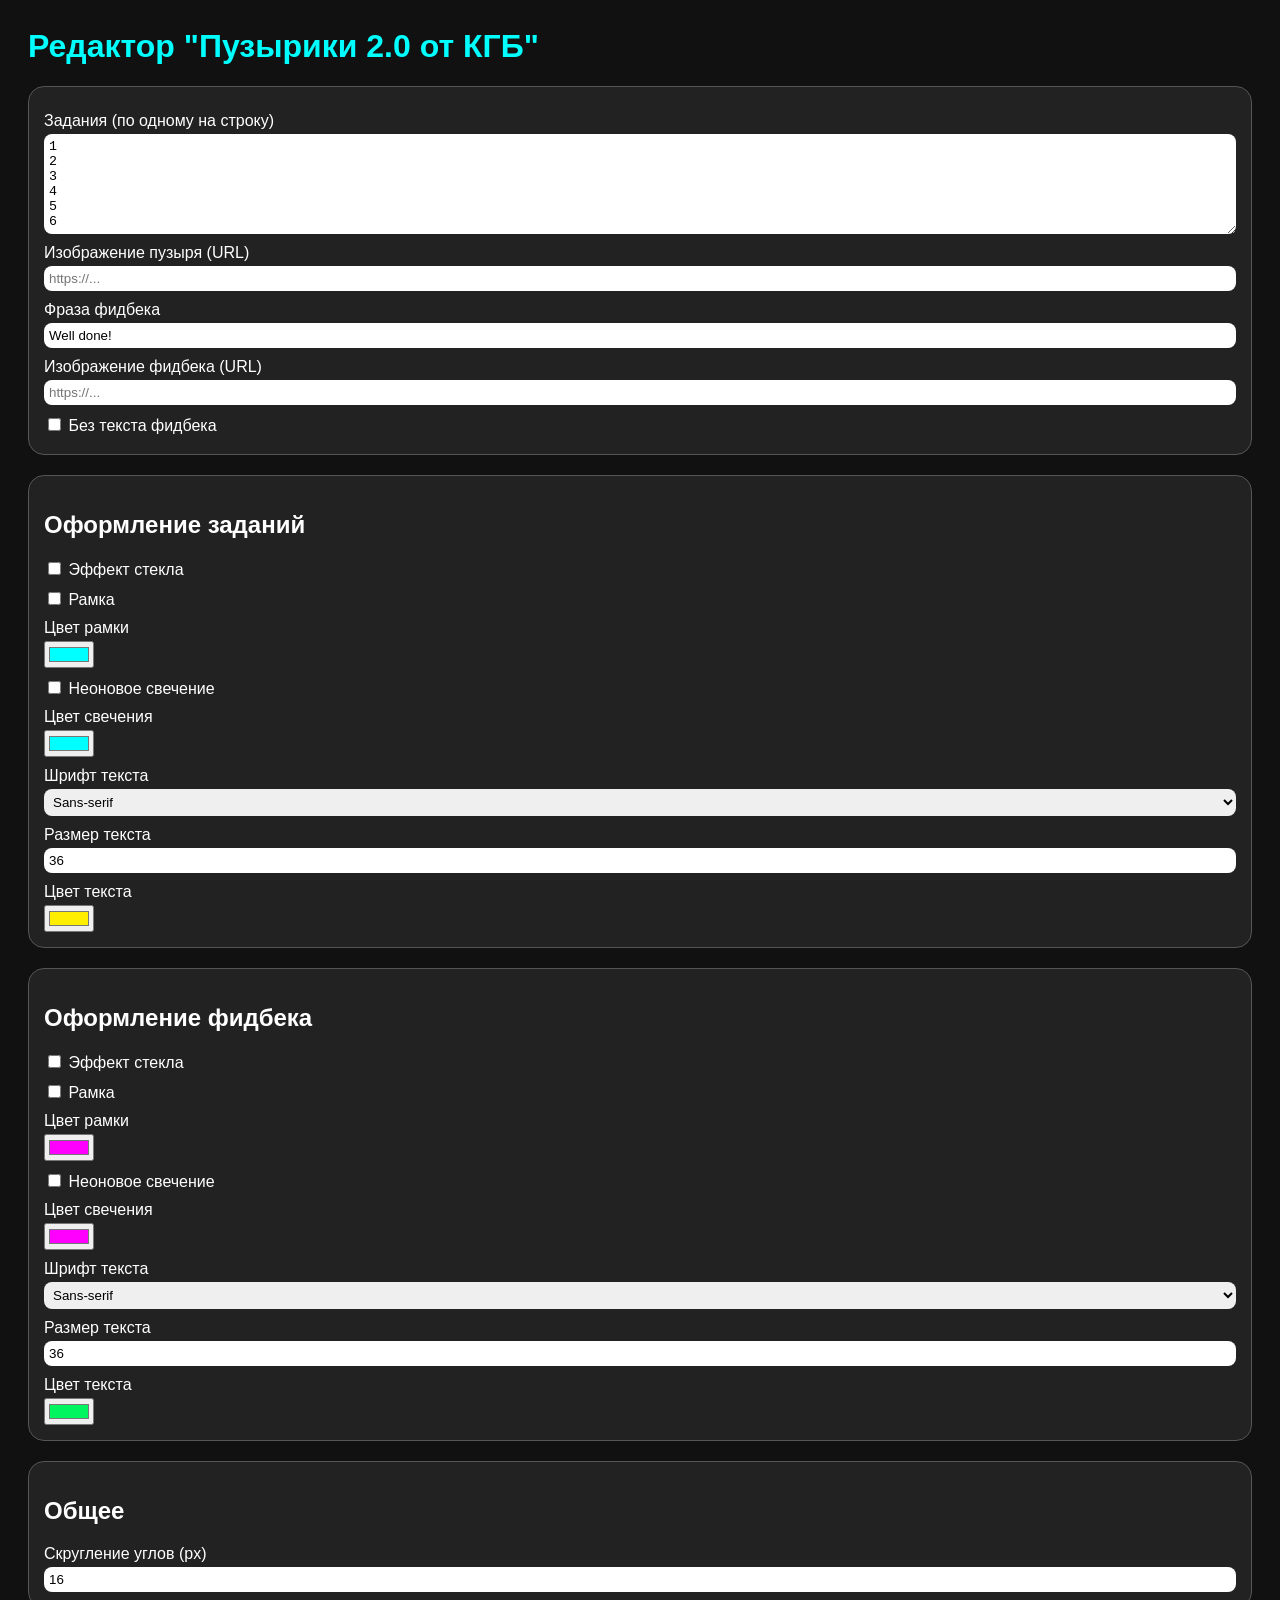
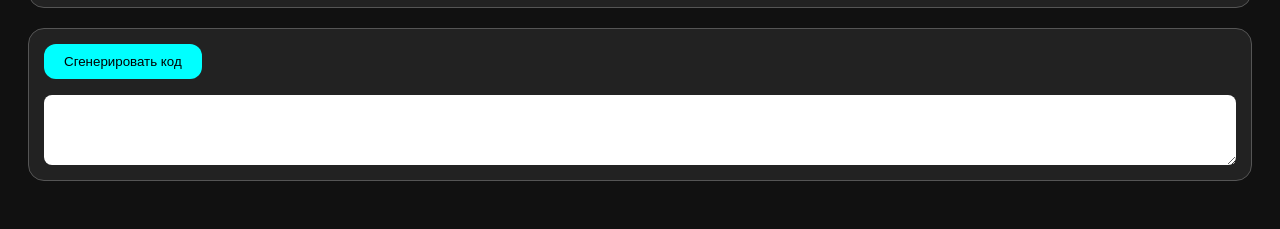
==== commit 1227d59c: "Update edit.html" ====
--- a/edit.html
+++ b/edit.html
@@ -1,47 +1,166 @@
-<!DOCTYPE html>
+<!-- ✅ Полный edit.html с расширенной кастомизацией -->
 <html>
 <head>
   <meta charset="UTF-8">
-  <title>Редактор Пузыриков</title>
+  <style>
+    body {
+      font-family: sans-serif;
+      background: #111;
+      color: white;
+      padding: 20px;
+    }
+    h1 {
+      color: #0ff;
+    }
+    label {
+      display: block;
+      margin: 10px 0 4px;
+    }
+    input[type="text"], select, textarea, input[type="number"] {
+      width: 100%;
+      padding: 5px;
+      border-radius: 8px;
+      border: none;
+    }
+    .row {
+      display: flex;
+      gap: 10px;
+    }
+    .col {
+      flex: 1;
+    }
+    .section {
+      border: 1px solid #555;
+      border-radius: 16px;
+      padding: 15px;
+      margin-bottom: 20px;
+      background: #222;
+    }
+    .btn {
+      background: #0ff;
+      color: #000;
+      padding: 10px 20px;
+      border: none;
+      border-radius: 12px;
+      cursor: pointer;
+    }
+    .btn:hover {
+      background: #0cc;
+    }
+  </style>
 </head>
 <body>
-  <div class="settings-panel">
-    <label><input type="checkbox" id="glassEffectTask"> 💎 Блеск стекла (задание)</label>
-    <label><input type="checkbox" id="glassEffectFeedback"> 💎 Блеск стекла (фидбек)</label>
+  <h1>Редактор "Пузырики 2.0 от КГБ"</h1>
 
-    <label><input type="checkbox" id="borderTask"> 🔲 Рамка (задание)</label>
-    <input type="color" id="borderColorTask" value="#00ffff">
-    <label><input type="checkbox" id="borderNeonTask"> ✨ Неон (задание)</label>
+  <div class="section">
+    <label>Задания (по одному на строку)</label>
+    <textarea id="tasks" rows="6">1
+2
+3
+4
+5
+6</textarea>
 
-    <label><input type="checkbox" id="borderFeedback"> 🔲 Рамка (фидбек)</label>
-    <input type="color" id="borderColorFeedback" value="#ff00ff">
-    <label><input type="checkbox" id="borderNeonFeedback"> ✨ Неон (фидбек)</label>
+    <label>Изображение пузыря (URL)</label>
+    <input type="text" id="bubbleImage" placeholder="https://...">
 
-    <label>Скругление (px): <input type="number" id="borderRadius" min="0" max="50" value="16"></label>
+    <label>Фраза фидбека</label>
+    <input type="text" id="feedback" value="Well done!">
+
+    <label>Изображение фидбека (URL)</label>
+    <input type="text" id="feedbackImage" placeholder="https://...">
+
+    <label><input type="checkbox" id="noFeedbackText"> Без текста фидбека</label>
   </div>
 
-  <textarea id="output" style="width:100%;height:100px;"></textarea>
-  <button onclick="saveSettings()">Сгенерировать ссылку</button>
+  <div class="section">
+    <h2>Оформление заданий</h2>
+    <label><input type="checkbox" id="glassTask"> Эффект стекла</label>
+    <label><input type="checkbox" id="borderTask"> Рамка</label>
+    <label>Цвет рамки</label>
+    <input type="color" id="borderColorTask" value="#00ffff">
+    <label><input type="checkbox" id="borderNeonTask"> Неоновое свечение</label>
+    <label>Цвет свечения</label>
+    <input type="color" id="neonColorTask" value="#00ffff">
+    <label>Шрифт текста</label>
+    <select id="taskFont">
+      <option value="sans-serif">Sans-serif</option>
+      <option value="serif">Serif</option>
+      <option value="cursive">Cursive</option>
+      <option value="monospace">Monospace</option>
+    </select>
+    <label>Размер текста</label>
+    <input type="number" id="taskFontSize" value="36">
+    <label>Цвет текста</label>
+    <input type="color" id="taskTextColor" value="#ffee00">
+  </div>
+
+  <div class="section">
+    <h2>Оформление фидбека</h2>
+    <label><input type="checkbox" id="glassFeedback"> Эффект стекла</label>
+    <label><input type="checkbox" id="borderFeedback"> Рамка</label>
+    <label>Цвет рамки</label>
+    <input type="color" id="borderColorFeedback" value="#ff00ff">
+    <label><input type="checkbox" id="borderNeonFeedback"> Неоновое свечение</label>
+    <label>Цвет свечения</label>
+    <input type="color" id="neonColorFeedback" value="#ff00ff">
+    <label>Шрифт текста</label>
+    <select id="feedbackFont">
+      <option value="sans-serif">Sans-serif</option>
+      <option value="serif">Serif</option>
+      <option value="cursive">Cursive</option>
+      <option value="monospace">Monospace</option>
+    </select>
+    <label>Размер текста</label>
+    <input type="number" id="feedbackFontSize" value="36">
+    <label>Цвет текста</label>
+    <input type="color" id="feedbackTextColor" value="#00f55e">
+  </div>
+
+  <div class="section">
+    <h2>Общее</h2>
+    <label>Скругление углов (px)</label>
+    <input type="number" id="borderRadius" value="16">
+  </div>
+
+  <div class="section">
+    <button class="btn" onclick="generate()">Сгенерировать код</button>
+    <p id="result"></p>
+    <textarea id="iframeCode" rows="4" style="width:100%"></textarea>
+  </div>
 
   <script>
-    function saveSettings() {
+    function generate() {
       const params = new URLSearchParams();
+      params.set("tasks", document.getElementById("tasks").value);
+      params.set("bubbleImage", document.getElementById("bubbleImage").value);
+      params.set("feedback", document.getElementById("feedback").value);
+      params.set("feedbackImage", document.getElementById("feedbackImage").value);
+      if (document.getElementById("noFeedbackText").checked) params.set("noFeedbackText", true);
 
-      params.set('glassTask', document.getElementById('glassEffectTask').checked);
-      params.set('glassFeedback', document.getElementById('glassEffectFeedback').checked);
+      if (document.getElementById("glassTask").checked) params.set("glassTask", true);
+      if (document.getElementById("borderTask").checked) params.set("borderTask", true);
+      params.set("borderColorTask", document.getElementById("borderColorTask").value);
+      if (document.getElementById("borderNeonTask").checked) params.set("borderNeonTask", true);
+      params.set("neonColorTask", document.getElementById("neonColorTask").value);
+      params.set("taskFont", document.getElementById("taskFont").value);
+      params.set("taskFontSize", document.getElementById("taskFontSize").value);
+      params.set("taskTextColor", document.getElementById("taskTextColor").value);
 
-      params.set('borderTask', document.getElementById('borderTask').checked);
-      params.set('borderColorTask', document.getElementById('borderColorTask').value);
-      params.set('borderNeonTask', document.getElementById('borderNeonTask').checked);
+      if (document.getElementById("glassFeedback").checked) params.set("glassFeedback", true);
+      if (document.getElementById("borderFeedback").checked) params.set("borderFeedback", true);
+      params.set("borderColorFeedback", document.getElementById("borderColorFeedback").value);
+      if (document.getElementById("borderNeonFeedback").checked) params.set("borderNeonFeedback", true);
+      params.set("neonColorFeedback", document.getElementById("neonColorFeedback").value);
+      params.set("feedbackFont", document.getElementById("feedbackFont").value);
+      params.set("feedbackFontSize", document.getElementById("feedbackFontSize").value);
+      params.set("feedbackTextColor", document.getElementById("feedbackTextColor").value);
 
-      params.set('borderFeedback', document.getElementById('borderFeedback').checked);
-      params.set('borderColorFeedback', document.getElementById('borderColorFeedback').value);
-      params.set('borderNeonFeedback', document.getElementById('borderNeonFeedback').checked);
+      params.set("borderRadius", document.getElementById("borderRadius").value);
 
-      params.set('borderRadius', document.getElementById('borderRadius').value);
-
-      const iframeURL = `index.html?${params.toString()}`;
-      document.getElementById('output').value = iframeURL;
+      const url = "https://nikashum93.github.io/pusyriki2.0/index.html?" + params.toString();
+      const iframe = `<iframe src="${url}" style="width:100%;height:100%" frameborder="0" allowfullscreen></iframe>`;
+      document.getElementById("iframeCode").value = iframe;
     }
   </script>
 </body>
